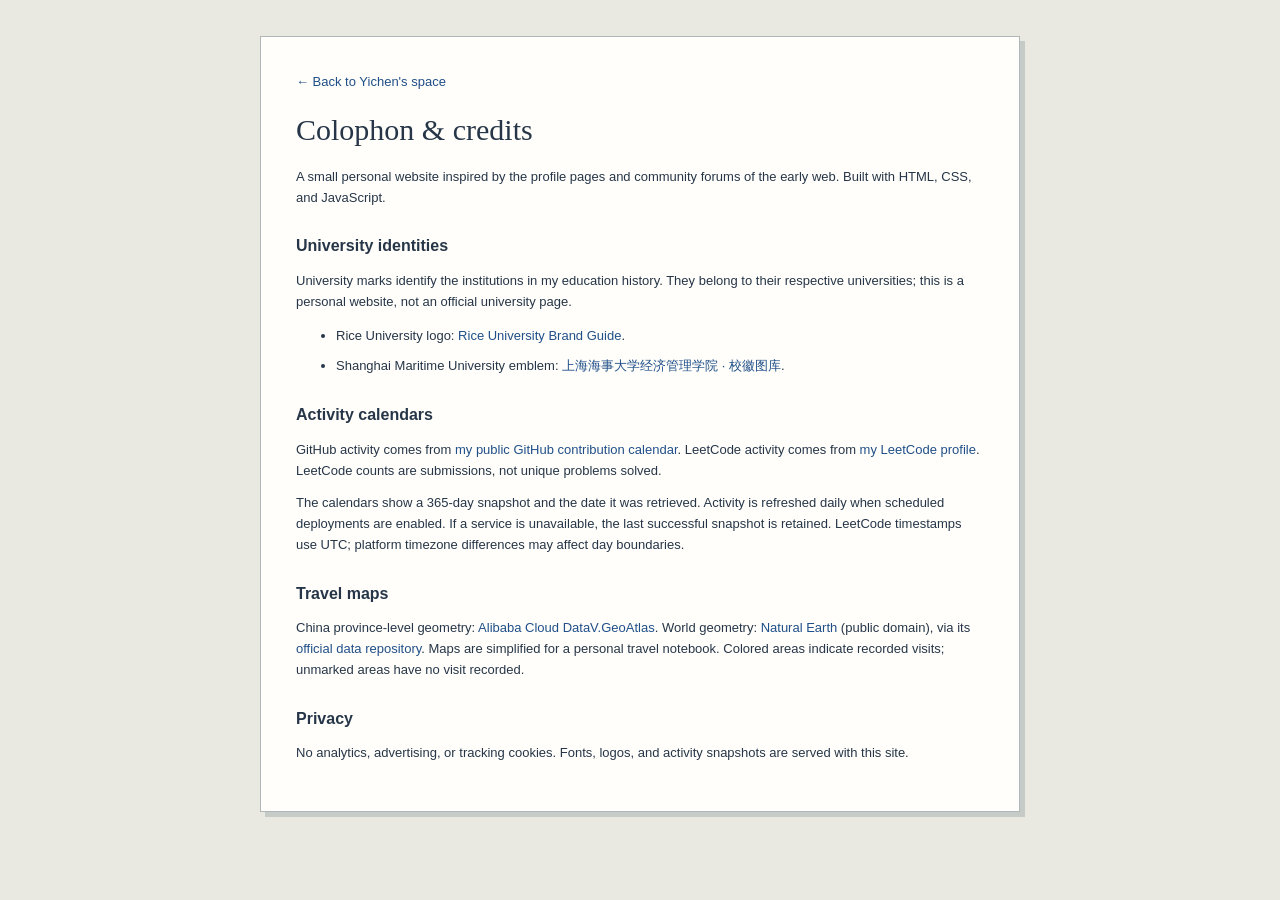
==== credits.html @ dd6eb1b6 "Build retro personal website with activity, travel maps and journal" ====
<!doctype html>
<html lang="en"><head><meta charset="utf-8"><meta name="viewport" content="width=device-width, initial-scale=1"><title>Colophon &amp; credits | Yichen Feng</title><link rel="stylesheet" href="assets/style.css"><link rel="icon" href="assets/favicon.svg"></head>
<body><main class="site-shell credits-page"><a href="./">← Back to Yichen's space</a><h1>Colophon &amp; credits</h1><p>A small personal website inspired by the profile pages and community forums of the early web. Built with HTML, CSS, and JavaScript.</p><h2>University identities</h2><p>University marks identify the institutions in my education history. They belong to their respective universities; this is a personal website, not an official university page.</p><ul><li>Rice University logo: <a href="https://brand.rice.edu/university-logos">Rice University Brand Guide</a>.</li><li>Shanghai Maritime University emblem: <a href="https://scm.shmtu.edu.cn/photo/2022/0609/c10555a175554/page.htm">上海海事大学经济管理学院 · 校徽图库</a>.</li></ul><h2>Activity calendars</h2><p>GitHub activity comes from <a href="https://github.com/YichenCharlie">my public GitHub contribution calendar</a>. LeetCode activity comes from <a href="https://leetcode.com/u/charlieyichen/">my LeetCode profile</a>. LeetCode counts are submissions, not unique problems solved.</p><p>The calendars show a 365-day snapshot and the date it was retrieved. Activity is refreshed daily when scheduled deployments are enabled. If a service is unavailable, the last successful snapshot is retained. LeetCode timestamps use UTC; platform timezone differences may affect day boundaries.</p><h2>Travel maps</h2><p>China province-level geometry: <a href="https://datav.aliyun.com/portal/school/atlas/area_selector">Alibaba Cloud DataV.GeoAtlas</a>. World geometry: <a href="https://www.naturalearthdata.com/">Natural Earth</a> (public domain), via its <a href="https://github.com/nvkelso/natural-earth-vector">official data repository</a>. Maps are simplified for a personal travel notebook. Colored areas indicate recorded visits; unmarked areas have no visit recorded.</p><h2>Privacy</h2><p>No analytics, advertising, or tracking cookies. Fonts, logos, and activity snapshots are served with this site.</p></main></body></html>
---- assets/style.css ----
:root{--navy:#143e80;--link:#204f89;--blue:#6494bd;--border:#a4bad0;--ink:#263648;--muted:#667381;--orange:#f5d6b3;--orange-ink:#9a4c1e;--paper:#fffefa;--level0:#edf0ed;--level1:#c5d8b8;--level2:#91b67e;--level3:#5c8e51;--level4:#356137}

*{box-sizing:border-box}
html{scroll-behavior:smooth;scroll-padding-top:20px}
body{margin:0;background:#e9e9e2;background-image:radial-gradient(#b5bcc04d .65px,transparent .65px);background-size:4px 4px;color:var(--ink);font:13px/1.6 Arial,Helvetica,sans-serif}
a{color:var(--link);text-decoration:none}
a:hover{text-decoration:underline}
a:focus-visible,button:focus-visible,summary:focus-visible,[tabindex]:focus-visible{outline:3px solid #bf611f;outline-offset:4px}
button{font:inherit}
h1,h2,h3,p{margin:0}
button,a,summary{-webkit-tap-highlight-color:transparent}
.site-shell{max-width:1100px;margin:36px auto;background:var(--paper);border:1px solid #adb7bc;box-shadow:5px 5px 0 #c6cbc8}
.masthead{background:var(--navy);color:#fff;min-height:111px;display:flex;align-items:center;justify-content:space-between;padding:24px 34px}
.wordmark{font:bold 36px/1 Georgia,'Times New Roman',serif;letter-spacing:-1.8px;color:white;position:relative}
.wordmark:hover{text-decoration:none}
.wordmark>span:first-child{color:#cedeed;font-weight:normal}
.logo-star{color:#f4ce91;font:30px Georgia,serif;position:absolute;top:-8px;right:-37px}
.masthead-right{text-align:right;display:grid;gap:9px;font:9px/1.5 'Courier New',monospace;letter-spacing:1px;color:#c7d7ef}
.web-address{font-size:12px;letter-spacing:0;color:#fff}
.navigation{background:#6595bd;display:flex;justify-content:space-between;padding:7px 27px;color:#fff;font-size:12px}
.navigation>div{display:flex;gap:17px}
.navigation a{color:white;font-weight:bold}
.navigation>div>span{opacity:.55}
.nav-note{font-style:italic;color:#eff6fa}
.nav-note span{color:#ffe1aa;margin-left:7px}
.breadcrumb{display:flex;justify-content:space-between;margin:0 27px;padding:13px 0;border-bottom:1px dotted #b5bec5;font-size:10px;color:var(--muted)}
.breadcrumb strong{font-weight:normal;color:var(--ink)}
.layout{display:grid;grid-template-columns:280px minmax(0,1fr);gap:30px;padding:25px 27px 30px}
.sidebar{min-width:0}
.profile{padding:0 0 19px}
.profile h1{font-size:25px;letter-spacing:-.8px;line-height:1.2;color:#182c45}
.profile-handle{font:11px 'Courier New',monospace;color:var(--muted);margin:7px 0 18px}
.profile-intro{display:flex;gap:18px;align-items:flex-start}
.portrait{width:139px;height:163px;flex-shrink:0;background:#e8eef0;border:1px solid #b2c1cc;box-shadow:inset 0 0 0 5px #f8faf8;display:flex;align-items:center;justify-content:center;flex-direction:column}
.portrait svg{width:109px;height:109px;image-rendering:pixelated}
.portrait>span{font:8px 'Courier New',monospace;letter-spacing:1px;color:#4e6b86}
.profile-summary{padding-top:3px;font-size:12px;line-height:1.5}
.profile-summary>p:first-child{font:italic 16px/1.35 Georgia,serif;margin-bottom:16px}
.small-label{font:8px/1.5 'Courier New',monospace;letter-spacing:1px;color:#77828a}
.profile-summary .quiet{font-size:11px;margin-top:5px}
.profile-links{text-align:center;font-size:10px;padding-top:13px}
.profile-links a{font-weight:bold}
.panel{border:1px solid var(--border);margin-bottom:20px}
.panel-title{background:var(--blue);color:#fff;padding:4px 10px;font-size:12px;font-weight:bold;line-height:1.5;letter-spacing:.1px}
.contact-grid{display:grid;grid-template-columns:1fr 1fr;padding:10px 11px;gap:14px 4px;font-size:10px}
.contact-grid>a,.contact-grid>.unfilled{display:flex;align-items:center;gap:5px}
.contact-grid>a{font-weight:bold}
.contact-grid>a>span,.contact-grid>.unfilled>span:first-child{font:bold 15px/1 'Courier New',monospace;color:#456a8e}
.unfilled{color:#75818c}
.resume-button{display:flex;align-items:center;gap:5px;border:1px solid #b6c6d2;background:#edf2f6;padding:5px 6px;font:inherit;font-weight:bold;color:#506b82;text-align:left;cursor:not-allowed}
.resume-button>span:first-child{font-size:15px;line-height:1}
.resume-status{margin-left:auto;font:7px 'Courier New',monospace;letter-spacing:.4px;color:#647583}
.project-entry{padding:4px 0 18px}
.project-entry+.project-entry{border-top:1px dotted #bdc6cc;padding-top:18px}
.project-heading{display:flex;align-items:center;justify-content:space-between;gap:10px;margin-bottom:9px}
.project-heading h3{font-size:14px;line-height:1.5}
.project-category{font:8px 'Courier New',monospace;color:#7b644d;white-space:nowrap;letter-spacing:.5px}
.project-entry>p{font-size:12px;line-height:1.75;color:#586c7a}
.project-footer{display:flex;justify-content:space-between;align-items:center;flex-wrap:wrap;gap:10px;margin-top:12px}
.project-tags{display:flex;flex-wrap:wrap;gap:5px}
.project-tags span{font-size:9px;padding:2px 7px;background:#edf2f5;border:1px solid #c8d3db;color:#516e86}
.project-footer>a,.all-projects{font-size:10px;font-weight:bold}
.all-projects{display:block;border-top:1px dotted #bdc6cc;padding-top:10px;text-align:right}
.blank{margin-left:auto;margin-right:12px}
.details dl{padding:3px;margin:0}
.details dl>div{display:grid;grid-template-columns:86px 1fr;gap:3px;margin-bottom:3px}
.details dl>div:last-child{margin-bottom:0}
.details dt{background:#d8e5ef;color:#335b7c;padding:8px;font-weight:bold;font-size:11px}
.details dd{background:#eef3f6;margin:0;padding:8px;font-size:11px}
.quiet{color:var(--muted)}
.directory>a{display:flex;gap:13px;padding:9px 12px;border-bottom:1px dotted #c5ced4;font-size:11px}
.directory>a:last-child{border:0}
.directory>a>span:first-child{font:10px/1.8 'Courier New',monospace;color:#7a8a97}
.directory>a>span:last-child{margin-left:auto}
.sidebar-note{margin:27px 16px 23px;display:flex;gap:14px;color:#6b7680;font:italic 12px/1.7 Georgia,serif}
.pixel-star{font:33px Georgia,serif;color:#a56b32}
.web-badges{display:flex;justify-content:center;gap:9px}
.web-badges>span{font:8px/1.3 'Courier New',monospace;letter-spacing:1px;text-align:center;padding:4px 9px;border:3px double #74859a;color:#365375;background:#e8edf1}
.web-badges>span:last-child{background:#f7ead6;color:#886335;border-color:#b39771}
.web-badges b{font-size:10px}
.main-column{min-width:0}
.welcome{border:1px solid #354e69;outline:1px solid #bcc8cd;outline-offset:-5px;padding:24px 26px 17px;margin-bottom:25px;background:#f8f9f3}
.welcome-kicker{font:9px 'Courier New',monospace;color:#627484;letter-spacing:2px;display:flex;justify-content:space-between}
.welcome-kicker>span{font-size:23px;color:#b68b53;line-height:.7}
.welcome h2{font:normal 31px/1.18 Georgia,'Times New Roman',serif;letter-spacing:-.7px;margin:14px 0 11px;color:#233b54}
.welcome>p{font-size:11px;color:#627080}
.welcome-bottom{display:flex;justify-content:space-between;gap:10px;margin-top:23px;padding-top:11px;border-top:1px dotted #b8c2c5;font-size:10px}
.welcome-bottom>span{font-style:italic;color:#778187}
.welcome-bottom>a{font-weight:bold}
.content-section{margin-bottom:24px;scroll-margin-top:20px}
.section-title{display:flex;align-items:center;justify-content:space-between;gap:12px;background:var(--orange);color:var(--orange-ink);padding:5px 10px;font-size:13px;line-height:1.55}
.section-title>span{font:8px 'Courier New',monospace;letter-spacing:1px;white-space:nowrap;color:#8e633e}
.section-body{padding:14px 10px 0}
.section-body h3{font-size:12px}
.about-body>h3{color:var(--orange-ink);margin-bottom:7px}
.empty-writing{color:#7c8588;font:italic 12px Georgia,serif}
.empty-writing>div{border-bottom:1px dotted #d4d8d6;height:14px;width:96%}
.empty-writing>div:last-child{width:65%}
.school{display:flex;gap:17px;align-items:center;padding:5px 0 19px}
.school+.school{border-top:1px dotted #bdc6cc;padding-top:19px}
.school-logo{width:68px;flex-shrink:0;min-height:68px;display:flex;align-items:center;justify-content:center}
.school-logo img{display:block;object-fit:contain;width:64px;height:64px}
.school-info{min-width:0;flex:1}
.school-heading{display:flex;align-items:center;justify-content:space-between;gap:9px;margin-bottom:4px}
.school-heading h3{font-size:14px}
.school-heading a{color:#253e5b}
.status-tag{border:1px solid #b8c4ac;background:#f0f4e9;color:#617147;font:8px/1.6 'Courier New',monospace;padding:1px 6px;letter-spacing:.5px}
.school-info>p{font-size:11px}
.school-meta{color:#73808a;margin-top:4px;font-size:10px!important}
.school-meta>span{padding:0 6px}
.activity-body{padding-top:12px;display:grid;grid-template-columns:minmax(0,1fr);gap:14px}
.activity-panel{min-width:0;padding:12px 10px;border:1px solid var(--border);background:#fffefa}
.platform-heading{display:flex;align-items:center;justify-content:space-between;gap:8px;padding-bottom:8px;border-bottom:1px solid #c1cbd1}
.platform-heading h3{color:var(--link);font-size:13px}
.leetcode .platform-heading h3{color:var(--orange-ink)}
.activity-body noscript{grid-column:1/-1}
.activity-period{margin-left:auto;font:8px 'Courier New',monospace;letter-spacing:.5px;color:#74818a;margin-bottom:0}
.activity-heading{display:flex;flex-wrap:wrap;justify-content:space-between;align-items:start;gap:8px;margin:15px 0 13px}
.activity-heading h3{font-size:12px}
.activity-heading p{font-size:10px;margin-top:4px}
.activity-heading>a{font-size:10px;white-space:nowrap}
.chart-scroll{overflow-x:auto;padding-bottom:5px;min-height:104px;scrollbar-width:thin}
.heatmap{display:grid;grid-template-rows:14px repeat(7,8px);grid-auto-columns:minmax(7px,1fr);grid-auto-flow:column;gap:3px;min-width:553px;padding:2px 0 2px 25px;position:relative}
.heatmap .month{font:8px/1 'Courier New',monospace;color:#657782;white-space:nowrap;overflow:visible}
.heatmap .day{border:0;border-radius:1px;background:var(--level0);min-width:0;padding:0;width:100%;height:8px;position:relative}
.heatmap .day[data-level="1"]{background:var(--level1)}
.heatmap .day[data-level="2"]{background:var(--level2)}
.heatmap .day[data-level="3"]{background:var(--level3)}
.heatmap .day[data-level="4"]{background:var(--level4)}
.heatmap .day:hover{outline:1px solid #243c51;outline-offset:1px}
.heatmap .pad{visibility:hidden}
.heatmap .weekday{position:absolute;left:0;font:8px/1 'Courier New',monospace;color:#71808b}
.heatmap .weekday.mon{top:29px}
.heatmap .weekday.wed{top:51px}
.heatmap .weekday.fri{top:73px}
.chart-footer{display:flex;flex-wrap:wrap;justify-content:space-between;gap:8px;font-size:8px;color:#75818a;margin-top:7px}
.legend{display:flex;align-items:center;gap:3px;white-space:nowrap}
.legend i{width:8px;height:8px;background:var(--level0)}
.legend i:nth-of-type(2){background:var(--level1)}
.legend i:nth-of-type(3){background:var(--level2)}
.legend i:nth-of-type(4){background:var(--level3)}
.legend i:nth-of-type(5){background:var(--level4)}
.leetcode{--level0:#f1eee7;--level1:#f4dfb2;--level2:#e5ba74;--level3:#cc8f3f;--level4:#9d6322}
.chart-message{padding:25px 14px;background:#f0f3f4;color:#61717d;font-size:11px;border:1px dashed #bfccd3}
.empty-section{display:flex;align-items:center;gap:13px;padding-top:18px;padding-bottom:4px}
.empty-icon{font:33px Georgia,serif;color:#8f9eaa}
.empty-section h3{font-size:11px}
.empty-section p{font-size:10px;color:#7a858d;margin-top:3px}
.empty-tag{margin-left:auto;font:8px 'Courier New',monospace;color:#7f8b93;white-space:nowrap}
.journal-header{display:flex;justify-content:space-between;background:#edf2f5;padding:5px 9px;font:8px 'Courier New',monospace;letter-spacing:1px;color:#687e91;border-top:1px solid #c6d2da;border-bottom:1px solid #c6d2da}
.journal-empty{display:flex;gap:11px;align-items:center;padding:14px 9px;border-bottom:1px dotted #c5ced4;font-size:10px;color:#7c878f}
.journal-empty>span:first-child{font-size:20px;color:#8b9cab}
.journal-empty>span:last-child{margin-left:auto}
.journal-entry{display:flex;justify-content:space-between;gap:18px;padding:14px 9px;border-bottom:1px dotted #c5ced4}
.journal-entry>div{min-width:0}.journal-entry h3{font-size:12px;overflow-wrap:anywhere}.journal-entry p{font-size:11px;color:#71818c;margin-top:5px;overflow-wrap:anywhere}.journal-entry time{font:9px/1.8 'Courier New',monospace;color:#71818c;white-space:nowrap}
.end-note{display:flex;gap:7px;align-items:center;color:#7f898e;font:italic 10px Georgia,serif;margin-top:29px}
.end-note>span{color:#a77c45}
.end-note>a{margin-left:auto;font:10px Arial,sans-serif;white-space:nowrap}
footer{display:flex;justify-content:space-between;gap:12px;padding:15px 27px;border-top:1px solid #c1cbd1;background:#f0f3f3;color:#78848c;font-size:9px}
.skip-link{position:absolute;top:-80px;left:10px;background:white;padding:10px;z-index:2}
.skip-link:focus{top:10px}
[hidden]{display:none!important}
.credits-page{padding:35px;max-width:760px}
.credits-page h1{font:30px Georgia,serif;margin:20px 0}
.credits-page h2{font-size:16px;margin:25px 0 8px}
.credits-page p{margin:12px 0}
.credits-page li{margin-bottom:10px}

@media(min-width:1400px){.site-shell{margin-top:48px}
}
@media(max-width:850px){.site-shell{margin:16px}
.layout{grid-template-columns:240px minmax(0,1fr);gap:20px;padding:22px 20px}
.portrait{width:115px;height:150px}
.profile-intro{gap:12px}
.profile-summary>p:first-child{font-size:14px}
.profile-summary{font-size:11px}
.welcome{padding:23px 20px 16px}
.welcome h2{font-size:27px}
.section-title>span{font-size:7px;letter-spacing:0}
.school{gap:10px}
.school-heading{flex-wrap:wrap}
.school-heading h3{font-size:12px}
.school-logo{width:48px}
.school-logo img{width:45px;height:50px}
.activity-period{font-size:7px}
.empty-tag{display:none}
}
@media(max-width:650px){.site-shell{margin:0;border:0;box-shadow:none}
.masthead{padding:25px 20px;min-height:98px}
.wordmark{font-size:32px}
.masthead-right>span:first-child{display:none}
.masthead-right{max-width:132px;font-size:9px}
.web-address{font-size:9px}
.logo-star{font-size:22px;right:-27px}
.navigation{padding:8px 18px}
.navigation>div{gap:10px;font-size:11px}
.nav-note{display:none}
.breadcrumb{margin:0 18px;font-size:9px}
.layout{display:flex;flex-direction:column;padding:22px 18px;gap:22px}
.sidebar{display:grid;grid-template-columns:minmax(0,1fr);gap:0}
.profile{padding-bottom:16px}
.profile-intro{gap:20px}
.portrait{width:133px;height:145px}
.profile-summary>p:first-child{font-size:17px;margin-bottom:10px}
.profile-summary .quiet{font-size:12px}
.profile-links{text-align:left;padding-top:12px}
.contact{margin-bottom:0}
.contact-grid{grid-template-columns:repeat(2,1fr);font-size:12px;gap:12px}
.sidebar .details,.sidebar .directory,.sidebar-note,.web-badges{display:none}
.welcome h2{font-size:30px}
.section-title>span{font-size:8px}
.school-heading h3{font-size:13px}
.school-logo{width:57px}
.school-logo img{width:53px;height:57px}
.school-info>p{font-size:11px}
.activity-heading{gap:5px}
.activity-heading>a{font-size:9px}
.activity-period{font-size:7px}
.chart-footer{font-size:8px}
.end-note{font-size:10px;flex-wrap:wrap;line-height:1.8}
.end-note>a{margin-left:0;width:100%;margin-top:4px}
footer{padding:15px 18px;flex-wrap:wrap;font-size:9px}
footer>span:nth-child(2){order:3;width:100%}
}
@media(prefers-reduced-motion:reduce){html{scroll-behavior:auto}
}
@media print{body{background:white}
.site-shell{margin:0;box-shadow:none;border:0}
.navigation,.web-badges,.directory,.end-note{display:none}
.layout{display:grid;grid-template-columns:230px 1fr}
.masthead{background:white;color:#143e80}
.wordmark,.wordmark>span:first-child{color:#143e80}
.content-section{break-inside:avoid}
.chart-scroll{overflow:visible}
.heatmap{min-width:0}
}


@media(max-width:650px){.activity-body{grid-template-columns:minmax(0,1fr)}}
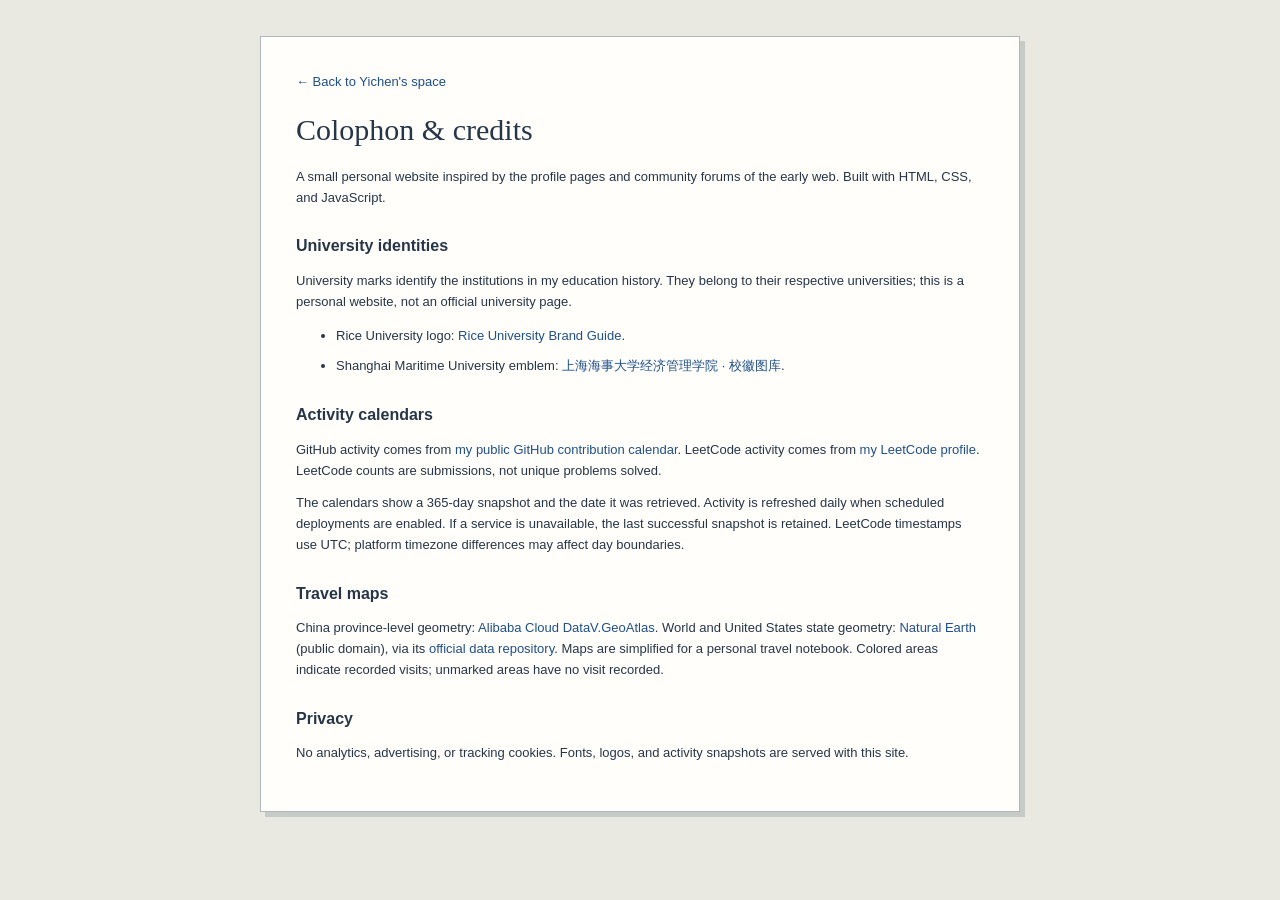
==== commit 1c2dca22: "Publish first journal note and expand travel maps" ====
--- a/credits.html
+++ b/credits.html
@@ -1,3 +1,3 @@
 <!doctype html>
 <html lang="en"><head><meta charset="utf-8"><meta name="viewport" content="width=device-width, initial-scale=1"><title>Colophon &amp; credits | Yichen Feng</title><link rel="stylesheet" href="assets/style.css"><link rel="icon" href="assets/favicon.svg"></head>
-<body><main class="site-shell credits-page"><a href="./">← Back to Yichen's space</a><h1>Colophon &amp; credits</h1><p>A small personal website inspired by the profile pages and community forums of the early web. Built with HTML, CSS, and JavaScript.</p><h2>University identities</h2><p>University marks identify the institutions in my education history. They belong to their respective universities; this is a personal website, not an official university page.</p><ul><li>Rice University logo: <a href="https://brand.rice.edu/university-logos">Rice University Brand Guide</a>.</li><li>Shanghai Maritime University emblem: <a href="https://scm.shmtu.edu.cn/photo/2022/0609/c10555a175554/page.htm">上海海事大学经济管理学院 · 校徽图库</a>.</li></ul><h2>Activity calendars</h2><p>GitHub activity comes from <a href="https://github.com/YichenCharlie">my public GitHub contribution calendar</a>. LeetCode activity comes from <a href="https://leetcode.com/u/charlieyichen/">my LeetCode profile</a>. LeetCode counts are submissions, not unique problems solved.</p><p>The calendars show a 365-day snapshot and the date it was retrieved. Activity is refreshed daily when scheduled deployments are enabled. If a service is unavailable, the last successful snapshot is retained. LeetCode timestamps use UTC; platform timezone differences may affect day boundaries.</p><h2>Travel maps</h2><p>China province-level geometry: <a href="https://datav.aliyun.com/portal/school/atlas/area_selector">Alibaba Cloud DataV.GeoAtlas</a>. World geometry: <a href="https://www.naturalearthdata.com/">Natural Earth</a> (public domain), via its <a href="https://github.com/nvkelso/natural-earth-vector">official data repository</a>. Maps are simplified for a personal travel notebook. Colored areas indicate recorded visits; unmarked areas have no visit recorded.</p><h2>Privacy</h2><p>No analytics, advertising, or tracking cookies. Fonts, logos, and activity snapshots are served with this site.</p></main></body></html>
+<body><main class="site-shell credits-page"><a href="./">← Back to Yichen's space</a><h1>Colophon &amp; credits</h1><p>A small personal website inspired by the profile pages and community forums of the early web. Built with HTML, CSS, and JavaScript.</p><h2>University identities</h2><p>University marks identify the institutions in my education history. They belong to their respective universities; this is a personal website, not an official university page.</p><ul><li>Rice University logo: <a href="https://brand.rice.edu/university-logos">Rice University Brand Guide</a>.</li><li>Shanghai Maritime University emblem: <a href="https://scm.shmtu.edu.cn/photo/2022/0609/c10555a175554/page.htm">上海海事大学经济管理学院 · 校徽图库</a>.</li></ul><h2>Activity calendars</h2><p>GitHub activity comes from <a href="https://github.com/YichenCharlie">my public GitHub contribution calendar</a>. LeetCode activity comes from <a href="https://leetcode.com/u/charlieyichen/">my LeetCode profile</a>. LeetCode counts are submissions, not unique problems solved.</p><p>The calendars show a 365-day snapshot and the date it was retrieved. Activity is refreshed daily when scheduled deployments are enabled. If a service is unavailable, the last successful snapshot is retained. LeetCode timestamps use UTC; platform timezone differences may affect day boundaries.</p><h2>Travel maps</h2><p>China province-level geometry: <a href="https://datav.aliyun.com/portal/school/atlas/area_selector">Alibaba Cloud DataV.GeoAtlas</a>. World and United States state geometry: <a href="https://www.naturalearthdata.com/">Natural Earth</a> (public domain), via its <a href="https://github.com/nvkelso/natural-earth-vector">official data repository</a>. Maps are simplified for a personal travel notebook. Colored areas indicate recorded visits; unmarked areas have no visit recorded.</p><h2>Privacy</h2><p>No analytics, advertising, or tracking cookies. Fonts, logos, and activity snapshots are served with this site.</p></main></body></html>
